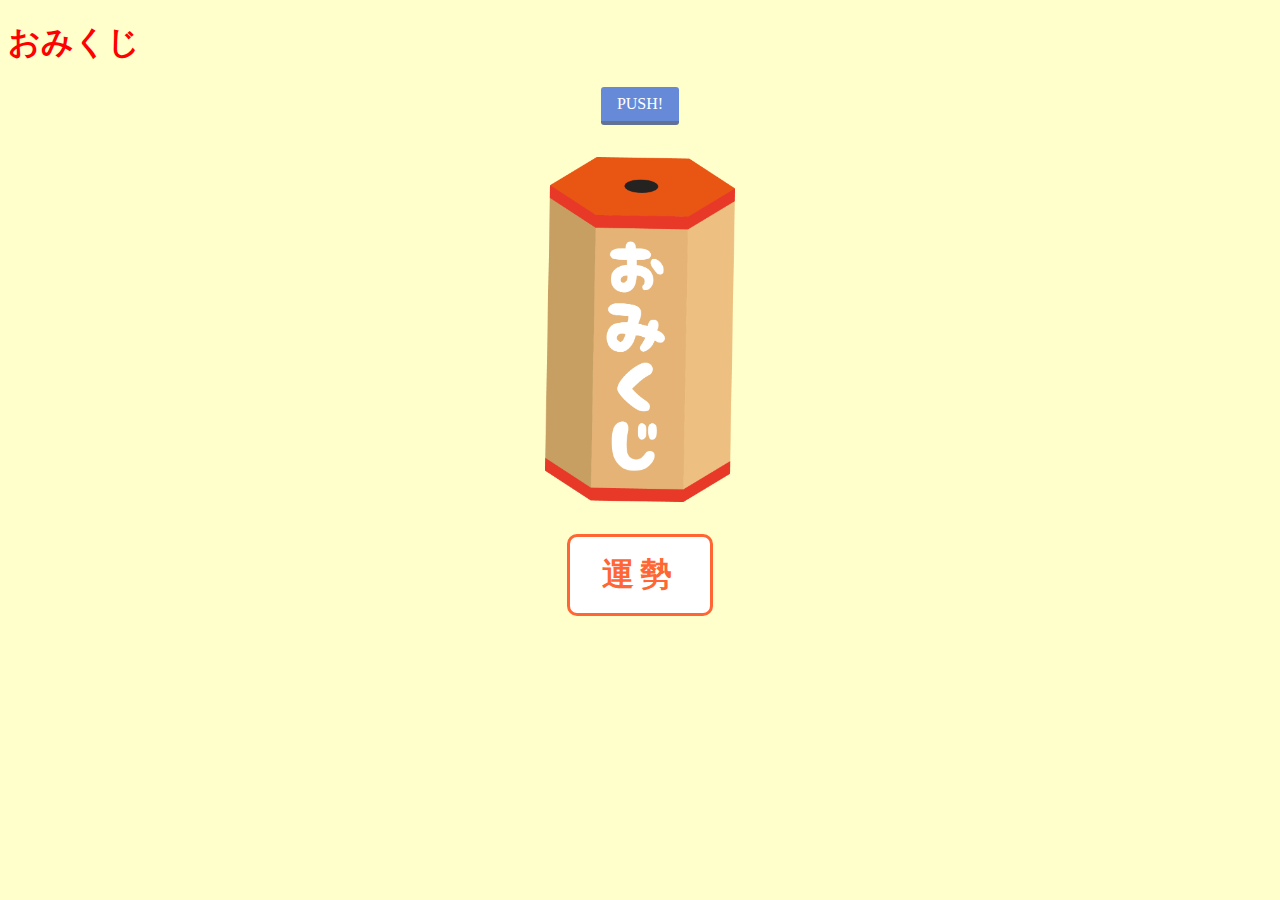
==== mission_4-5.html @ 171d0b5a "Add files via upload" ====
<!DOCTYPE html>
<html lang="ja">
    <head>
        <meta charset="UTF-8">
        <title>mission_4-5</title>
        <link rel="stylesheet" href="mission_4-5.css">
        <script src="mission_4-5.js"></script>
    </head>
    <body>
        <h1 id="omikuji_title">おみくじ</h1>
        <div class="container">
            <a href="#" class="btn-square" style="text-align: center;" onclick="omikuji_show()" >PUSH!</a>
            <img src="omikuji.png" alt="おみくじ" id="omikuji_img">
            <div id="omikuji">運勢</div>
        </div>
    </body>
</html>
---- mission_4-5.css ----
@charset "utf-8";

body {
    background-color: #FFFFCC;
}


#omikuji_title {
    color: red;
}

.container {
    display: flex;
    flex-direction: column;
    align-items: center; /* 子要素（ボタンや画像）を中央揃え */
    justify-content: center;
    text-align: center;
}

.btn-square {
    display: inline-block;
    text-align: center;
    padding: 0.5em 1em;
    text-decoration: none;
    background: #668ad8;/*ボタン色*/
    color: #FFF;
    border-bottom: solid 4px #627295;
    border-radius: 3px;
    margin-bottom: 2em;
}
.btn-square:active {
    /*ボタンを押したとき*/
    -webkit-transform: translateY(4px);
    transform: translateY(4px);/*下に動く*/
    border-bottom: none;/*線を消す*/
}

#omikuji_img {
    width: 15%;
    height: 15%;
}

#omikuji {
    text-align: center;
    letter-spacing: 0.2em;
    padding: 0.5em 1em;
    margin: 1em 15em;
    font-weight: bold;
    font-size: xx-large;
    color: #FF6633;/*文字色*/
    background: #FFF;
    border: solid 3px #FF6633;/*線*/
    border-radius: 10px;/*角の丸み*/
}
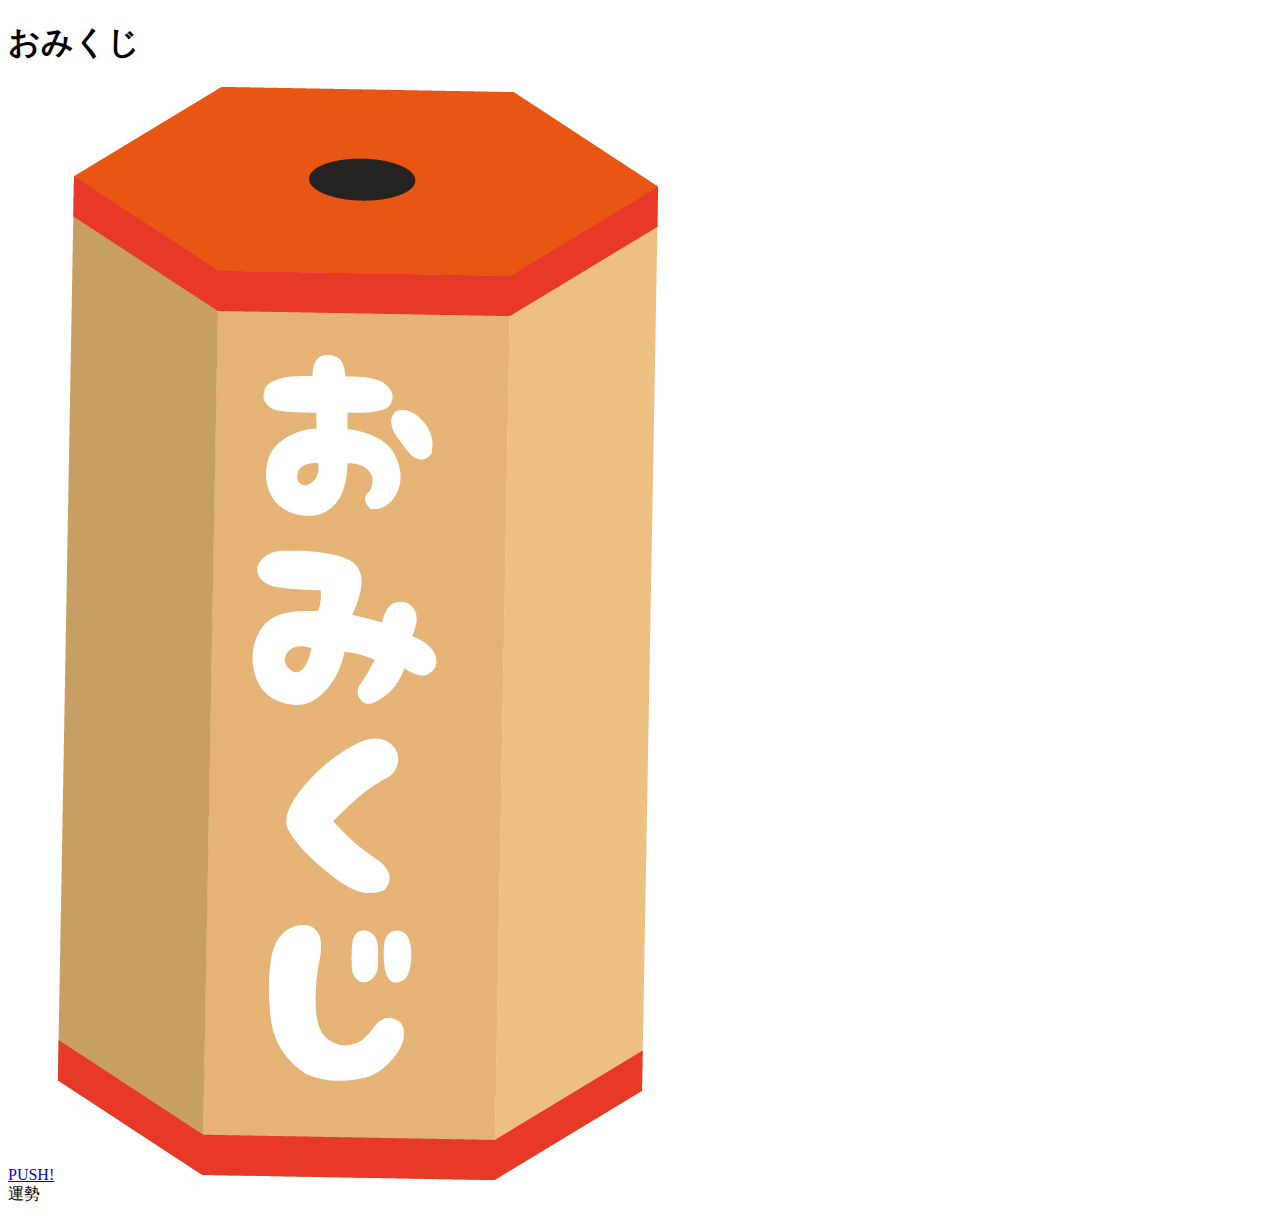
==== commit 379a22f5: "Update mission_4-5.html" ====
--- a/mission_4-5.html
+++ b/mission_4-5.html
@@ -2,9 +2,9 @@
 <html lang="ja">
     <head>
         <meta charset="UTF-8">
-        <title>mission_4-5</title>
-        <link rel="stylesheet" href="mission_4-5.css">
-        <script src="mission_4-5.js"></script>
+        <title>おみくじ</title>
+        <link rel="stylesheet" href="omikuji.css">
+        <script src="omikuji.js"></script>
     </head>
     <body>
         <h1 id="omikuji_title">おみくじ</h1>
@@ -14,4 +14,4 @@
             <div id="omikuji">運勢</div>
         </div>
     </body>
-</html>+</html>
